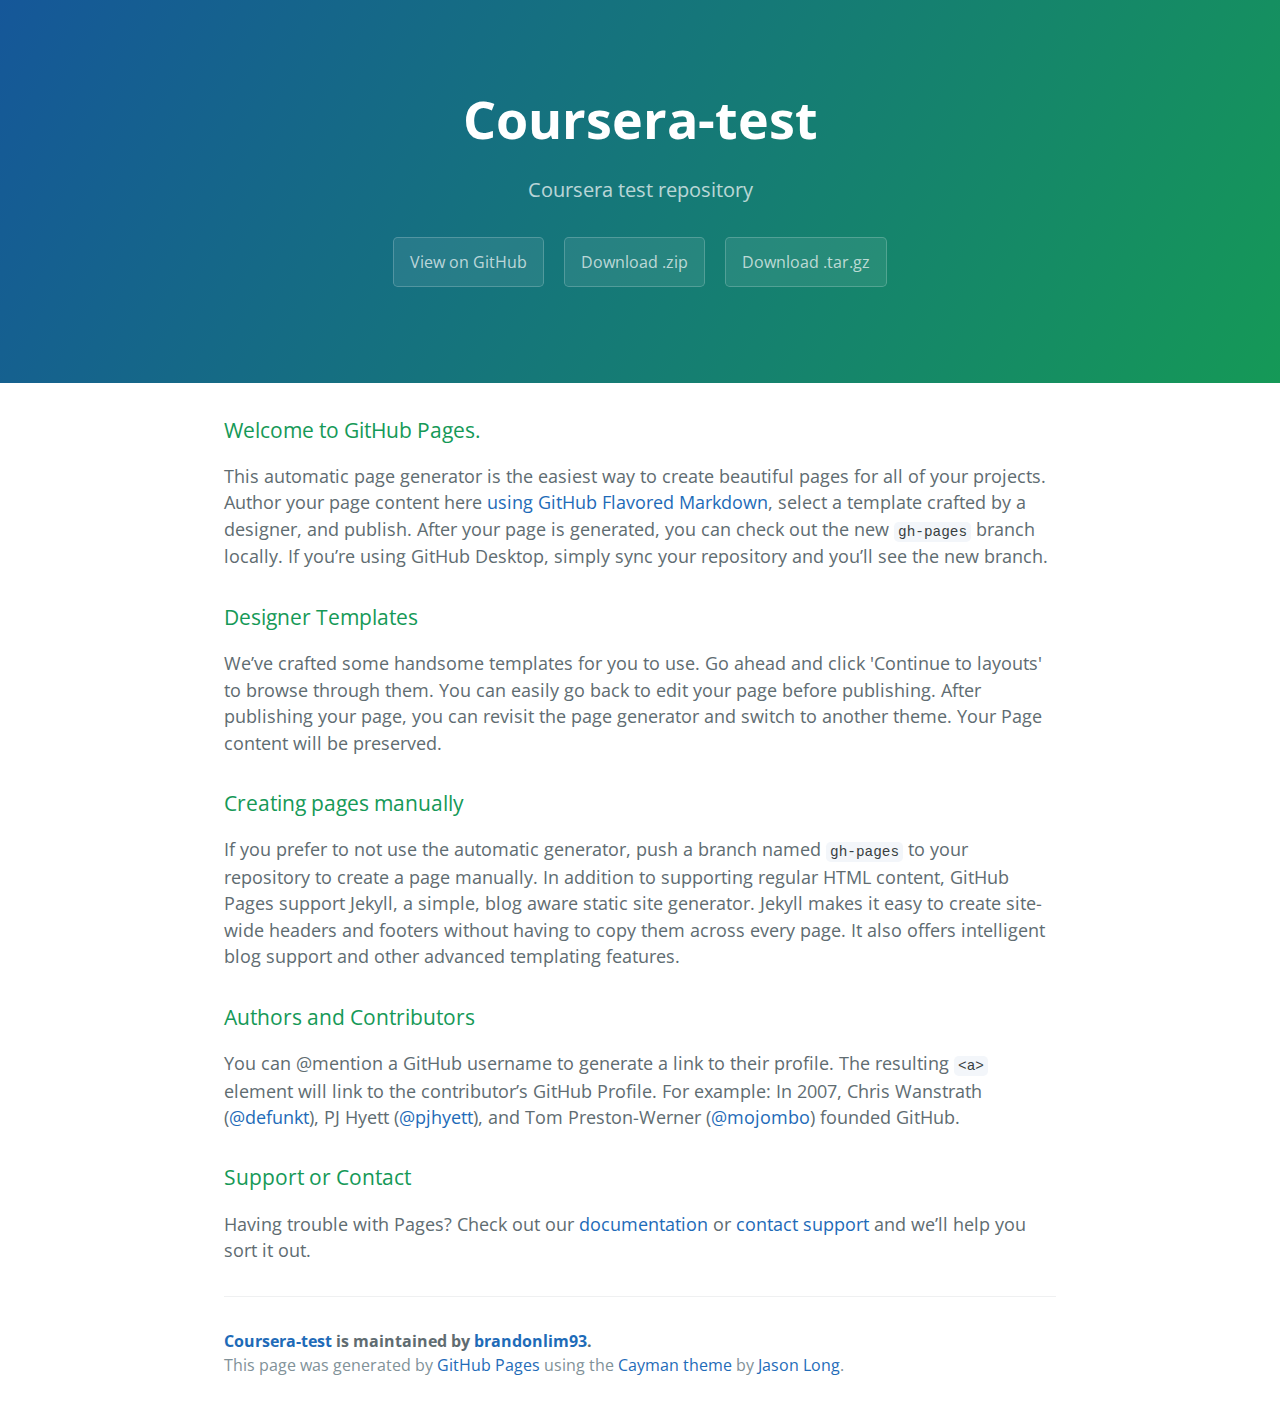
==== index.html @ 972ad0bf "Create gh-pages branch via GitHub" ====
<!DOCTYPE html>
<html lang="en-us">
  <head>
    <meta charset="UTF-8">
    <title>Coursera-test by brandonlim93</title>
    <meta name="viewport" content="width=device-width, initial-scale=1">
    <link rel="stylesheet" type="text/css" href="stylesheets/normalize.css" media="screen">
    <link href='https://fonts.googleapis.com/css?family=Open+Sans:400,700' rel='stylesheet' type='text/css'>
    <link rel="stylesheet" type="text/css" href="stylesheets/stylesheet.css" media="screen">
    <link rel="stylesheet" type="text/css" href="stylesheets/github-light.css" media="screen">
  </head>
  <body>
    <section class="page-header">
      <h1 class="project-name">Coursera-test</h1>
      <h2 class="project-tagline">Coursera test repository</h2>
      <a href="https://github.com/brandonlim93/coursera-test" class="btn">View on GitHub</a>
      <a href="https://github.com/brandonlim93/coursera-test/zipball/master" class="btn">Download .zip</a>
      <a href="https://github.com/brandonlim93/coursera-test/tarball/master" class="btn">Download .tar.gz</a>
    </section>

    <section class="main-content">
      <h3>
<a id="welcome-to-github-pages" class="anchor" href="#welcome-to-github-pages" aria-hidden="true"><span aria-hidden="true" class="octicon octicon-link"></span></a>Welcome to GitHub Pages.</h3>

<p>This automatic page generator is the easiest way to create beautiful pages for all of your projects. Author your page content here <a href="https://guides.github.com/features/mastering-markdown/">using GitHub Flavored Markdown</a>, select a template crafted by a designer, and publish. After your page is generated, you can check out the new <code>gh-pages</code> branch locally. If you’re using GitHub Desktop, simply sync your repository and you’ll see the new branch.</p>

<h3>
<a id="designer-templates" class="anchor" href="#designer-templates" aria-hidden="true"><span aria-hidden="true" class="octicon octicon-link"></span></a>Designer Templates</h3>

<p>We’ve crafted some handsome templates for you to use. Go ahead and click 'Continue to layouts' to browse through them. You can easily go back to edit your page before publishing. After publishing your page, you can revisit the page generator and switch to another theme. Your Page content will be preserved.</p>

<h3>
<a id="creating-pages-manually" class="anchor" href="#creating-pages-manually" aria-hidden="true"><span aria-hidden="true" class="octicon octicon-link"></span></a>Creating pages manually</h3>

<p>If you prefer to not use the automatic generator, push a branch named <code>gh-pages</code> to your repository to create a page manually. In addition to supporting regular HTML content, GitHub Pages support Jekyll, a simple, blog aware static site generator. Jekyll makes it easy to create site-wide headers and footers without having to copy them across every page. It also offers intelligent blog support and other advanced templating features.</p>

<h3>
<a id="authors-and-contributors" class="anchor" href="#authors-and-contributors" aria-hidden="true"><span aria-hidden="true" class="octicon octicon-link"></span></a>Authors and Contributors</h3>

<p>You can @mention a GitHub username to generate a link to their profile. The resulting <code>&lt;a&gt;</code> element will link to the contributor’s GitHub Profile. For example: In 2007, Chris Wanstrath (<a href="https://github.com/defunkt" class="user-mention">@defunkt</a>), PJ Hyett (<a href="https://github.com/pjhyett" class="user-mention">@pjhyett</a>), and Tom Preston-Werner (<a href="https://github.com/mojombo" class="user-mention">@mojombo</a>) founded GitHub.</p>

<h3>
<a id="support-or-contact" class="anchor" href="#support-or-contact" aria-hidden="true"><span aria-hidden="true" class="octicon octicon-link"></span></a>Support or Contact</h3>

<p>Having trouble with Pages? Check out our <a href="https://help.github.com/pages">documentation</a> or <a href="https://github.com/contact">contact support</a> and we’ll help you sort it out.</p>

      <footer class="site-footer">
        <span class="site-footer-owner"><a href="https://github.com/brandonlim93/coursera-test">Coursera-test</a> is maintained by <a href="https://github.com/brandonlim93">brandonlim93</a>.</span>

        <span class="site-footer-credits">This page was generated by <a href="https://pages.github.com">GitHub Pages</a> using the <a href="https://github.com/jasonlong/cayman-theme">Cayman theme</a> by <a href="https://twitter.com/jasonlong">Jason Long</a>.</span>
      </footer>

    </section>

  
  </body>
</html>
---- stylesheets/stylesheet.css ----
* {
  box-sizing: border-box; }

body {
  padding: 0;
  margin: 0;
  font-family: "Open Sans", "Helvetica Neue", Helvetica, Arial, sans-serif;
  font-size: 16px;
  line-height: 1.5;
  color: #606c71; }

a {
  color: #1e6bb8;
  text-decoration: none; }
  a:hover {
    text-decoration: underline; }

.btn {
  display: inline-block;
  margin-bottom: 1rem;
  color: rgba(255, 255, 255, 0.7);
  background-color: rgba(255, 255, 255, 0.08);
  border-color: rgba(255, 255, 255, 0.2);
  border-style: solid;
  border-width: 1px;
  border-radius: 0.3rem;
  transition: color 0.2s, background-color 0.2s, border-color 0.2s; }
  .btn + .btn {
    margin-left: 1rem; }

.btn:hover {
  color: rgba(255, 255, 255, 0.8);
  text-decoration: none;
  background-color: rgba(255, 255, 255, 0.2);
  border-color: rgba(255, 255, 255, 0.3); }

@media screen and (min-width: 64em) {
  .btn {
    padding: 0.75rem 1rem; } }

@media screen and (min-width: 42em) and (max-width: 64em) {
  .btn {
    padding: 0.6rem 0.9rem;
    font-size: 0.9rem; } }

@media screen and (max-width: 42em) {
  .btn {
    display: block;
    width: 100%;
    padding: 0.75rem;
    font-size: 0.9rem; }
    .btn + .btn {
      margin-top: 1rem;
      margin-left: 0; } }

.page-header {
  color: #fff;
  text-align: center;
  background-color: #159957;
  background-image: linear-gradient(120deg, #155799, #159957); }

@media screen and (min-width: 64em) {
  .page-header {
    padding: 5rem 6rem; } }

@media screen and (min-width: 42em) and (max-width: 64em) {
  .page-header {
    padding: 3rem 4rem; } }

@media screen and (max-width: 42em) {
  .page-header {
    padding: 2rem 1rem; } }

.project-name {
  margin-top: 0;
  margin-bottom: 0.1rem; }

@media screen and (min-width: 64em) {
  .project-name {
    font-size: 3.25rem; } }

@media screen and (min-width: 42em) and (max-width: 64em) {
  .project-name {
    font-size: 2.25rem; } }

@media screen and (max-width: 42em) {
  .project-name {
    font-size: 1.75rem; } }

.project-tagline {
  margin-bottom: 2rem;
  font-weight: normal;
  opacity: 0.7; }

@media screen and (min-width: 64em) {
  .project-tagline {
    font-size: 1.25rem; } }

@media screen and (min-width: 42em) and (max-width: 64em) {
  .project-tagline {
    font-size: 1.15rem; } }

@media screen and (max-width: 42em) {
  .project-tagline {
    font-size: 1rem; } }

.main-content :first-child {
  margin-top: 0; }
.main-content img {
  max-width: 100%; }
.main-content h1, .main-content h2, .main-content h3, .main-content h4, .main-content h5, .main-content h6 {
  margin-top: 2rem;
  margin-bottom: 1rem;
  font-weight: normal;
  color: #159957; }
.main-content p {
  margin-bottom: 1em; }
.main-content code {
  padding: 2px 4px;
  font-family: Consolas, "Liberation Mono", Menlo, Courier, monospace;
  font-size: 0.9rem;
  color: #383e41;
  background-color: #f3f6fa;
  border-radius: 0.3rem; }
.main-content pre {
  padding: 0.8rem;
  margin-top: 0;
  margin-bottom: 1rem;
  font: 1rem Consolas, "Liberation Mono", Menlo, Courier, monospace;
  color: #567482;
  word-wrap: normal;
  background-color: #f3f6fa;
  border: solid 1px #dce6f0;
  border-radius: 0.3rem; }
  .main-content pre > code {
    padding: 0;
    margin: 0;
    font-size: 0.9rem;
    color: #567482;
    word-break: normal;
    white-space: pre;
    background: transparent;
    border: 0; }
.main-content .highlight {
  margin-bottom: 1rem; }
  .main-content .highlight pre {
    margin-bottom: 0;
    word-break: normal; }
.main-content .highlight pre, .main-content pre {
  padding: 0.8rem;
  overflow: auto;
  font-size: 0.9rem;
  line-height: 1.45;
  border-radius: 0.3rem; }
.main-content pre code, .main-content pre tt {
  display: inline;
  max-width: initial;
  padding: 0;
  margin: 0;
  overflow: initial;
  line-height: inherit;
  word-wrap: normal;
  background-color: transparent;
  border: 0; }
  .main-content pre code:before, .main-content pre code:after, .main-content pre tt:before, .main-content pre tt:after {
    content: normal; }
.main-content ul, .main-content ol {
  margin-top: 0; }
.main-content blockquote {
  padding: 0 1rem;
  margin-left: 0;
  color: #819198;
  border-left: 0.3rem solid #dce6f0; }
  .main-content blockquote > :first-child {
    margin-top: 0; }
  .main-content blockquote > :last-child {
    margin-bottom: 0; }
.main-content table {
  display: block;
  width: 100%;
  overflow: auto;
  word-break: normal;
  word-break: keep-all; }
  .main-content table th {
    font-weight: bold; }
  .main-content table th, .main-content table td {
    padding: 0.5rem 1rem;
    border: 1px solid #e9ebec; }
.main-content dl {
  padding: 0; }
  .main-content dl dt {
    padding: 0;
    margin-top: 1rem;
    font-size: 1rem;
    font-weight: bold; }
  .main-content dl dd {
    padding: 0;
    margin-bottom: 1rem; }
.main-content hr {
  height: 2px;
  padding: 0;
  margin: 1rem 0;
  background-color: #eff0f1;
  border: 0; }

@media screen and (min-width: 64em) {
  .main-content {
    max-width: 64rem;
    padding: 2rem 6rem;
    margin: 0 auto;
    font-size: 1.1rem; } }

@media screen and (min-width: 42em) and (max-width: 64em) {
  .main-content {
    padding: 2rem 4rem;
    font-size: 1.1rem; } }

@media screen and (max-width: 42em) {
  .main-content {
    padding: 2rem 1rem;
    font-size: 1rem; } }

.site-footer {
  padding-top: 2rem;
  margin-top: 2rem;
  border-top: solid 1px #eff0f1; }

.site-footer-owner {
  display: block;
  font-weight: bold; }

.site-footer-credits {
  color: #819198; }

@media screen and (min-width: 64em) {
  .site-footer {
    font-size: 1rem; } }

@media screen and (min-width: 42em) and (max-width: 64em) {
  .site-footer {
    font-size: 1rem; } }

@media screen and (max-width: 42em) {
  .site-footer {
    font-size: 0.9rem; } }
---- stylesheets/github-light.css ----
/*
The MIT License (MIT)

Copyright (c) 2016 GitHub, Inc.

Permission is hereby granted, free of charge, to any person obtaining a copy
of this software and associated documentation files (the "Software"), to deal
in the Software without restriction, including without limitation the rights
to use, copy, modify, merge, publish, distribute, sublicense, and/or sell
copies of the Software, and to permit persons to whom the Software is
furnished to do so, subject to the following conditions:

The above copyright notice and this permission notice shall be included in all
copies or substantial portions of the Software.

THE SOFTWARE IS PROVIDED "AS IS", WITHOUT WARRANTY OF ANY KIND, EXPRESS OR
IMPLIED, INCLUDING BUT NOT LIMITED TO THE WARRANTIES OF MERCHANTABILITY,
FITNESS FOR A PARTICULAR PURPOSE AND NONINFRINGEMENT. IN NO EVENT SHALL THE
AUTHORS OR COPYRIGHT HOLDERS BE LIABLE FOR ANY CLAIM, DAMAGES OR OTHER
LIABILITY, WHETHER IN AN ACTION OF CONTRACT, TORT OR OTHERWISE, ARISING FROM,
OUT OF OR IN CONNECTION WITH THE SOFTWARE OR THE USE OR OTHER DEALINGS IN THE
SOFTWARE.

*/

.pl-c /* comment */ {
  color: #969896;
}

.pl-c1 /* constant, variable.other.constant, support, meta.property-name, support.constant, support.variable, meta.module-reference, markup.raw, meta.diff.header */,
.pl-s .pl-v /* string variable */ {
  color: #0086b3;
}

.pl-e /* entity */,
.pl-en /* entity.name */ {
  color: #795da3;
}

.pl-smi /* variable.parameter.function, storage.modifier.package, storage.modifier.import, storage.type.java, variable.other */,
.pl-s .pl-s1 /* string source */ {
  color: #333;
}

.pl-ent /* entity.name.tag */ {
  color: #63a35c;
}

.pl-k /* keyword, storage, storage.type */ {
  color: #a71d5d;
}

.pl-s /* string */,
.pl-pds /* punctuation.definition.string, string.regexp.character-class */,
.pl-s .pl-pse .pl-s1 /* string punctuation.section.embedded source */,
.pl-sr /* string.regexp */,
.pl-sr .pl-cce /* string.regexp constant.character.escape */,
.pl-sr .pl-sre /* string.regexp source.ruby.embedded */,
.pl-sr .pl-sra /* string.regexp string.regexp.arbitrary-repitition */ {
  color: #183691;
}

.pl-v /* variable */ {
  color: #ed6a43;
}

.pl-id /* invalid.deprecated */ {
  color: #b52a1d;
}

.pl-ii /* invalid.illegal */ {
  color: #f8f8f8;
  background-color: #b52a1d;
}

.pl-sr .pl-cce /* string.regexp constant.character.escape */ {
  font-weight: bold;
  color: #63a35c;
}

.pl-ml /* markup.list */ {
  color: #693a17;
}

.pl-mh /* markup.heading */,
.pl-mh .pl-en /* markup.heading entity.name */,
.pl-ms /* meta.separator */ {
  font-weight: bold;
  color: #1d3e81;
}

.pl-mq /* markup.quote */ {
  color: #008080;
}

.pl-mi /* markup.italic */ {
  font-style: italic;
  color: #333;
}

.pl-mb /* markup.bold */ {
  font-weight: bold;
  color: #333;
}

.pl-md /* markup.deleted, meta.diff.header.from-file */ {
  color: #bd2c00;
  background-color: #ffecec;
}

.pl-mi1 /* markup.inserted, meta.diff.header.to-file */ {
  color: #55a532;
  background-color: #eaffea;
}

.pl-mdr /* meta.diff.range */ {
  font-weight: bold;
  color: #795da3;
}

.pl-mo /* meta.output */ {
  color: #1d3e81;
}
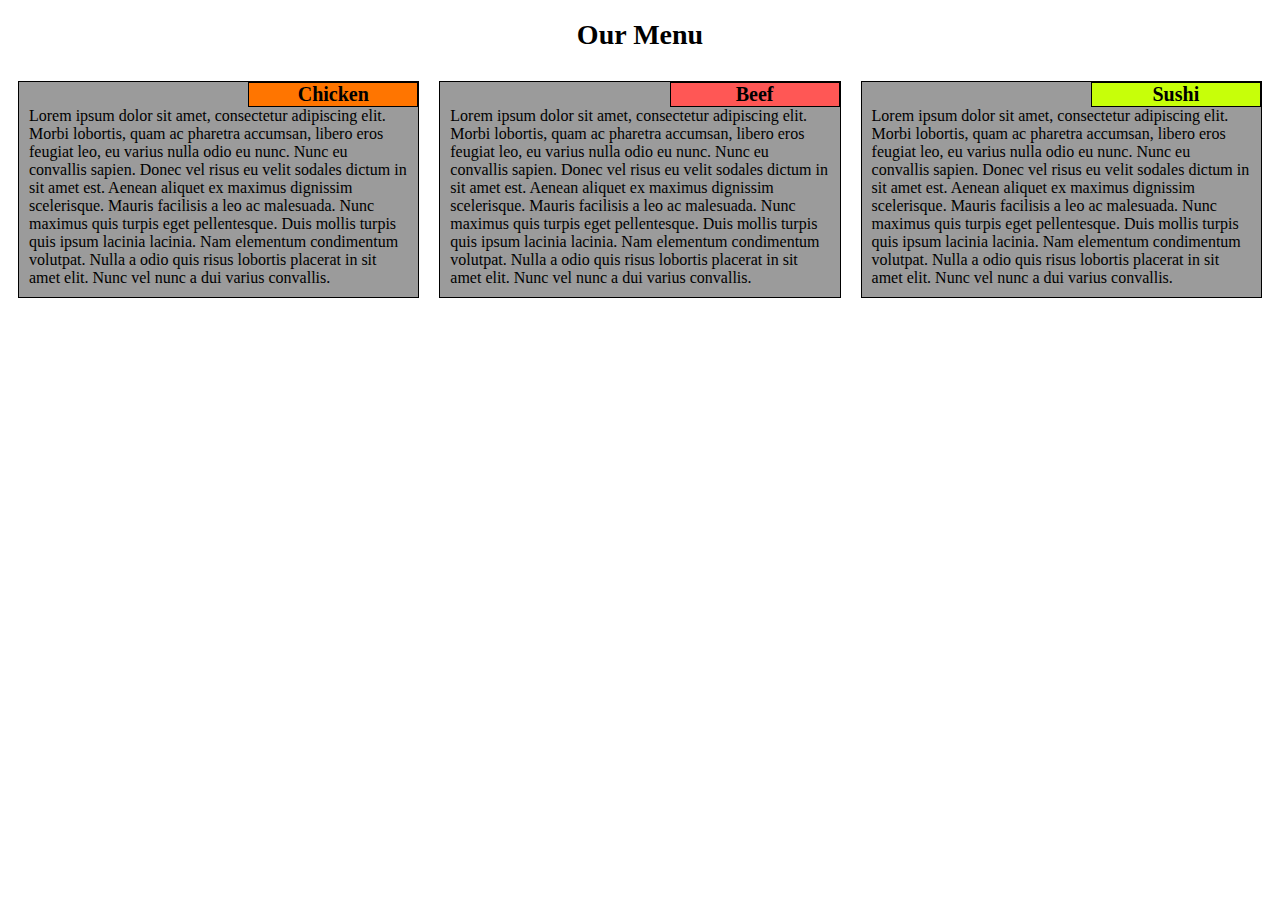
==== commit 6518be36: "Add files via upload" ====
--- a/index.html
+++ b/index.html
@@ -1,57 +1,37 @@
-<!DOCTYPE html>
-<html lang="en-us">
-  <head>
-    <meta charset="UTF-8">
-    <title>Coursera-test by brandonlim93</title>
-    <meta name="viewport" content="width=device-width, initial-scale=1">
-    <link rel="stylesheet" type="text/css" href="stylesheets/normalize.css" media="screen">
-    <link href='https://fonts.googleapis.com/css?family=Open+Sans:400,700' rel='stylesheet' type='text/css'>
-    <link rel="stylesheet" type="text/css" href="stylesheets/stylesheet.css" media="screen">
-    <link rel="stylesheet" type="text/css" href="stylesheets/github-light.css" media="screen">
-  </head>
-  <body>
-    <section class="page-header">
-      <h1 class="project-name">Coursera-test</h1>
-      <h2 class="project-tagline">Coursera test repository</h2>
-      <a href="https://github.com/brandonlim93/coursera-test" class="btn">View on GitHub</a>
-      <a href="https://github.com/brandonlim93/coursera-test/zipball/master" class="btn">Download .zip</a>
-      <a href="https://github.com/brandonlim93/coursera-test/tarball/master" class="btn">Download .tar.gz</a>
-    </section>
-
-    <section class="main-content">
-      <h3>
-<a id="welcome-to-github-pages" class="anchor" href="#welcome-to-github-pages" aria-hidden="true"><span aria-hidden="true" class="octicon octicon-link"></span></a>Welcome to GitHub Pages.</h3>
-
-<p>This automatic page generator is the easiest way to create beautiful pages for all of your projects. Author your page content here <a href="https://guides.github.com/features/mastering-markdown/">using GitHub Flavored Markdown</a>, select a template crafted by a designer, and publish. After your page is generated, you can check out the new <code>gh-pages</code> branch locally. If you’re using GitHub Desktop, simply sync your repository and you’ll see the new branch.</p>
-
-<h3>
-<a id="designer-templates" class="anchor" href="#designer-templates" aria-hidden="true"><span aria-hidden="true" class="octicon octicon-link"></span></a>Designer Templates</h3>
-
-<p>We’ve crafted some handsome templates for you to use. Go ahead and click 'Continue to layouts' to browse through them. You can easily go back to edit your page before publishing. After publishing your page, you can revisit the page generator and switch to another theme. Your Page content will be preserved.</p>
-
-<h3>
-<a id="creating-pages-manually" class="anchor" href="#creating-pages-manually" aria-hidden="true"><span aria-hidden="true" class="octicon octicon-link"></span></a>Creating pages manually</h3>
-
-<p>If you prefer to not use the automatic generator, push a branch named <code>gh-pages</code> to your repository to create a page manually. In addition to supporting regular HTML content, GitHub Pages support Jekyll, a simple, blog aware static site generator. Jekyll makes it easy to create site-wide headers and footers without having to copy them across every page. It also offers intelligent blog support and other advanced templating features.</p>
-
-<h3>
-<a id="authors-and-contributors" class="anchor" href="#authors-and-contributors" aria-hidden="true"><span aria-hidden="true" class="octicon octicon-link"></span></a>Authors and Contributors</h3>
-
-<p>You can @mention a GitHub username to generate a link to their profile. The resulting <code>&lt;a&gt;</code> element will link to the contributor’s GitHub Profile. For example: In 2007, Chris Wanstrath (<a href="https://github.com/defunkt" class="user-mention">@defunkt</a>), PJ Hyett (<a href="https://github.com/pjhyett" class="user-mention">@pjhyett</a>), and Tom Preston-Werner (<a href="https://github.com/mojombo" class="user-mention">@mojombo</a>) founded GitHub.</p>
-
-<h3>
-<a id="support-or-contact" class="anchor" href="#support-or-contact" aria-hidden="true"><span aria-hidden="true" class="octicon octicon-link"></span></a>Support or Contact</h3>
-
-<p>Having trouble with Pages? Check out our <a href="https://help.github.com/pages">documentation</a> or <a href="https://github.com/contact">contact support</a> and we’ll help you sort it out.</p>
-
-      <footer class="site-footer">
-        <span class="site-footer-owner"><a href="https://github.com/brandonlim93/coursera-test">Coursera-test</a> is maintained by <a href="https://github.com/brandonlim93">brandonlim93</a>.</span>
-
-        <span class="site-footer-credits">This page was generated by <a href="https://pages.github.com">GitHub Pages</a> using the <a href="https://github.com/jasonlong/cayman-theme">Cayman theme</a> by <a href="https://twitter.com/jasonlong">Jason Long</a>.</span>
-      </footer>
-
-    </section>
-
-  
-  </body>
-</html>
+<!doctype HTML>
+<html>
+<head>
+	<meta charset="utf-8">
+	<title>Assignment Practice</title>
+ 	<link rel="stylesheet" href="css\Stylesheet.css">
+</head>
+<body>
+<h1> Our Menu </h1>
+
+<div class="row">
+  <div class="col-lg-4 col-md-6">
+    <div class="box">
+      <h2 id="chicken">Chicken</h2>
+      <p>
+Lorem ipsum dolor sit amet, consectetur adipiscing elit. Morbi lobortis, quam ac pharetra accumsan, libero eros feugiat leo, eu varius nulla odio eu nunc. Nunc eu convallis sapien. Donec vel risus eu velit sodales dictum in sit amet est. Aenean aliquet ex maximus dignissim scelerisque. Mauris facilisis a leo ac malesuada. Nunc maximus quis turpis eget pellentesque. Duis mollis turpis quis ipsum lacinia lacinia. Nam elementum condimentum volutpat. Nulla a odio quis risus lobortis placerat in sit amet elit. Nunc vel nunc a dui varius convallis.</p>
+    </div>
+  </div>
+
+  <div class="col-lg-4 col-md-6">
+    <div class="box">
+      <h2 id="beef">Beef</h2>
+      <p>
+Lorem ipsum dolor sit amet, consectetur adipiscing elit. Morbi lobortis, quam ac pharetra accumsan, libero eros feugiat leo, eu varius nulla odio eu nunc. Nunc eu convallis sapien. Donec vel risus eu velit sodales dictum in sit amet est. Aenean aliquet ex maximus dignissim scelerisque. Mauris facilisis a leo ac malesuada. Nunc maximus quis turpis eget pellentesque. Duis mollis turpis quis ipsum lacinia lacinia. Nam elementum condimentum volutpat. Nulla a odio quis risus lobortis placerat in sit amet elit. Nunc vel nunc a dui varius convallis.</p>
+    </div>
+  </div>
+
+  <div class="col-lg-4 col-md-12">
+    <div class="box">
+      <h2 id="sushi">Sushi</h2>
+  		<p>
+      Lorem ipsum dolor sit amet, consectetur adipiscing elit. Morbi lobortis, quam ac pharetra accumsan, libero eros feugiat leo, eu varius nulla odio eu nunc. Nunc eu convallis sapien. Donec vel risus eu velit sodales dictum in sit amet est. Aenean aliquet ex maximus dignissim scelerisque. Mauris facilisis a leo ac malesuada. Nunc maximus quis turpis eget pellentesque. Duis mollis turpis quis ipsum lacinia lacinia. Nam elementum condimentum volutpat. Nulla a odio quis risus lobortis placerat in sit amet elit. Nunc vel nunc a dui varius convallis.</p>
+    </div>
+	</div>
+</div>	
+</body>
+</html>
